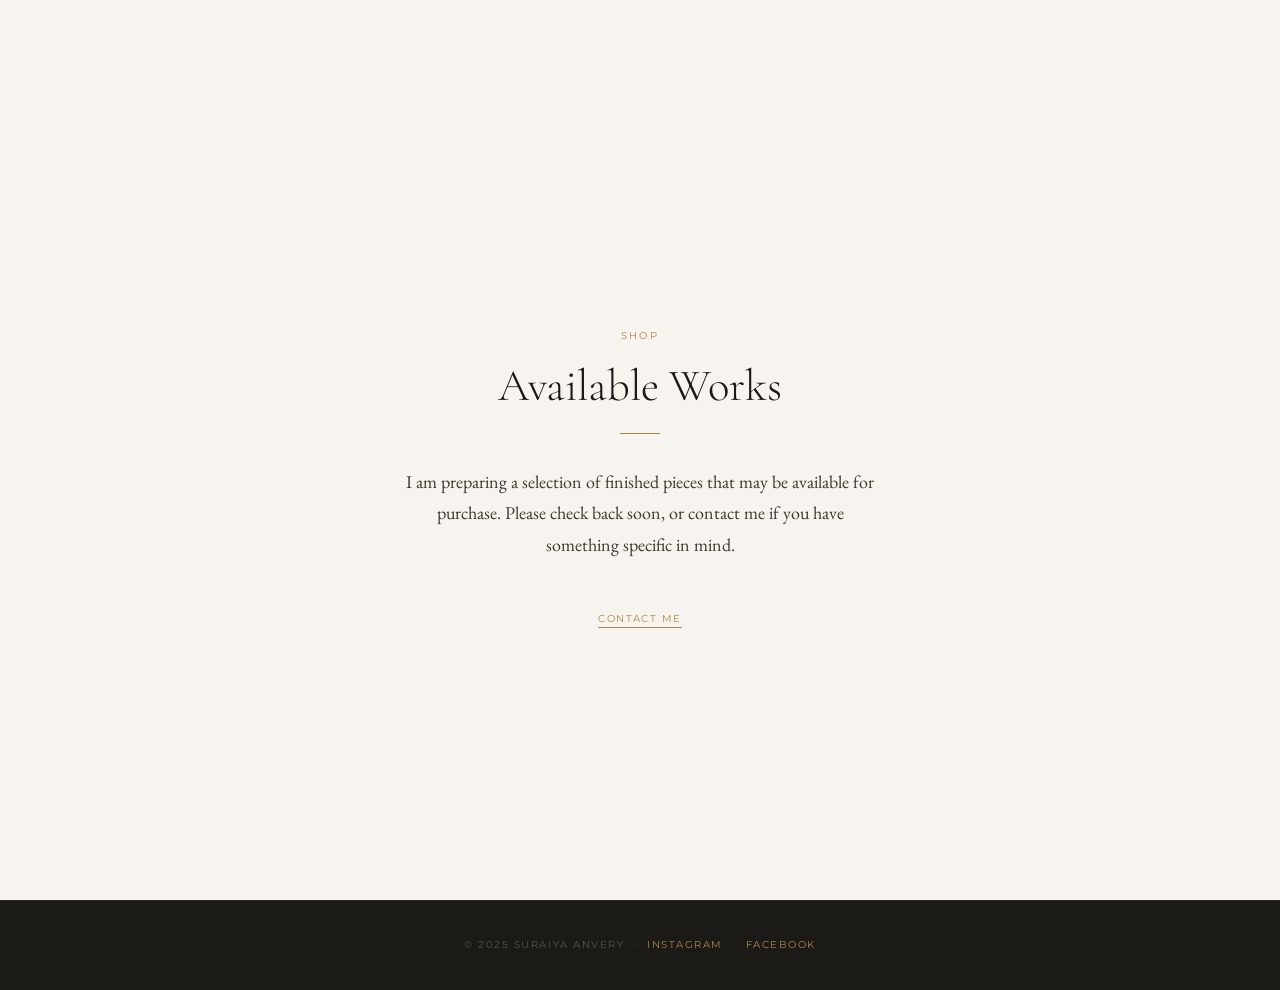
==== available-works.html @ e69be35a "Add site navigation with dropdowns and placeholder pages" ====
<!DOCTYPE html>
<html lang="en">
<head>
  <meta charset="UTF-8" />
  <meta name="viewport" content="width=device-width, initial-scale=1.0" />
  <title>Available Works — Suraiya Anvery</title>
  <meta name="description" content="Finished pieces that may be available from Suraiya Anvery — coming soon." />
  <link rel="stylesheet" href="css/style.css" />
  <link rel="preconnect" href="https://fonts.googleapis.com" />
  <link rel="preconnect" href="https://fonts.gstatic.com" crossorigin />
</head>
<body>

<nav class="nav scrolled" role="navigation" aria-label="Main navigation">
  <a href="/" class="nav-brand" aria-label="Suraiya Anvery home">
    <span class="name">Suraiya Anvery</span>
    <span class="tagline">Handcrafted Works &amp; Heirloom Quilts</span>
  </a>
  <ul class="nav-links">
    <li class="nav-has-dropdown">
      <a href="/work.html">Work</a>
      <ul class="nav-dropdown" aria-label="Work submenu">
        <li><a href="/work.html">All Work</a></li>
        <li><a href="/quilts.html">Quilts</a></li>
        <li><a href="/bags.html">Bags</a></li>
        <li><a href="/small-works.html">Small Works</a></li>
        <li><a href="/wall-hangings.html">Wall Hangings</a></li>
        <li><a href="/runners.html">Runners</a></li>
      </ul>
    </li>
    <li class="nav-has-dropdown">
      <a href="/patterns.html">Shop</a>
      <ul class="nav-dropdown" aria-label="Shop submenu">
        <li><a href="/patterns.html">Patterns</a></li>
        <li><a href="/available-works.html">Available Works</a></li>
      </ul>
    </li>
    <li><a href="/blog.html">Blog</a></li>
    <li><a href="/#about">About</a></li>
    <li><a href="/#commissions">Commissions</a></li>
    <li><a href="/#contact">Contact</a></li>
  </ul>
  <button class="nav-toggle" aria-label="Open menu" aria-expanded="false">
    <span></span><span></span><span></span>
  </button>
</nav>

<div class="nav-mobile" role="navigation" aria-label="Mobile navigation">
  <ul>
    <li class="nav-mobile-group">
      <button class="nav-mobile-group-toggle" aria-expanded="false" aria-controls="mob-work">
        Work <span class="toggle-arrow" aria-hidden="true">▾</span>
      </button>
      <ul class="nav-mobile-sub" id="mob-work">
        <li><a href="/work.html">All Work</a></li>
        <li><a href="/quilts.html">Quilts</a></li>
        <li><a href="/bags.html">Bags</a></li>
        <li><a href="/small-works.html">Small Works</a></li>
        <li><a href="/wall-hangings.html">Wall Hangings</a></li>
        <li><a href="/runners.html">Runners</a></li>
      </ul>
    </li>
    <li class="nav-mobile-group">
      <button class="nav-mobile-group-toggle" aria-expanded="false" aria-controls="mob-shop">
        Shop <span class="toggle-arrow" aria-hidden="true">▾</span>
      </button>
      <ul class="nav-mobile-sub" id="mob-shop">
        <li><a href="/patterns.html">Patterns</a></li>
        <li><a href="/available-works.html">Available Works</a></li>
      </ul>
    </li>
    <li><a href="/blog.html">Blog</a></li>
    <li><a href="/#about">About</a></li>
    <li><a href="/#commissions">Commissions</a></li>
    <li><a href="/#contact">Contact</a></li>
  </ul>
</div>

<main style="min-height: 100vh; display: flex; align-items: center; justify-content: center; padding: 140px 24px 80px; text-align: center;">
  <div>
    <span class="section-eyebrow">Shop</span>
    <h1 class="section-title" style="margin-top: 8px;">Available Works</h1>
    <div class="section-rule centered" style="margin-bottom: 32px;"></div>
    <p style="font-family: var(--font-body); font-size: 1.125rem; color: var(--ink-soft); max-width: 480px; margin: 0 auto 40px;">
      I am preparing a selection of finished pieces that may be available for purchase. Please check back soon, or contact me if you have something specific in mind.
    </p>
    <a href="/#contact" style="font-family: var(--font-utility); font-size: 0.65rem; letter-spacing: 0.14em; text-transform: uppercase; color: var(--gold); border-bottom: 1px solid var(--gold); padding-bottom: 2px;">Contact me</a>
  </div>
</main>

<footer class="footer" role="contentinfo">
  <p>&copy; 2025 Suraiya Anvery &nbsp;&middot;&nbsp;
    <a href="https://www.instagram.com/suraiya.anvery" target="_blank" rel="noopener noreferrer">Instagram</a>
    &nbsp;&middot;&nbsp;
    <a href="https://www.facebook.com/suraiya.khalidanvery" target="_blank" rel="noopener noreferrer">Facebook</a>
  </p>
</footer>

<script src="js/main.js"></script>
</body>
</html>
---- css/style.css ----
/* ============================================
   SURAIYA ANVERY — HANDCRAFTED WORKS
   v2 — Inspired by Lo & Behold Stitchery
   Full-bleed, story-first, warm & elegant
   ============================================ */

@import url('https://fonts.googleapis.com/css2?family=Cormorant+Garamond:ital,wght@0,300;0,400;0,500;0,600;1,300;1,400;1,500&family=EB+Garamond:ital,wght@0,400;0,500;1,400&family=Montserrat:wght@300;400;500&display=swap');

/* ---- TOKENS ---- */
:root {
  --cream:       #F7F3EE;
  --parchment:   #EDE5D8;
  --ink:         #1C1A17;
  --ink-soft:    #3D3830;
  --gold:        #A8884A;
  --gold-light:  #C9A96E;
  --blush:       #C8A09A;
  --mist:        #8A8178;
  --white:       #FDFCFA;
  --rose:        #C4887E;

  --font-display: 'Cormorant Garamond', Georgia, serif;
  --font-body:    'EB Garamond', Georgia, serif;
  --font-utility: 'Montserrat', sans-serif;

  --max-w: 1200px;
  --section-pad: 96px 24px;
  --radius: 2px;
  --transition: 0.35s ease;
}

/* ---- RESET ---- */
*, *::before, *::after { box-sizing: border-box; margin: 0; padding: 0; }
html { scroll-behavior: smooth; font-size: 16px; }
body {
  background: var(--cream);
  color: var(--ink);
  font-family: var(--font-body);
  font-size: 1.125rem;
  line-height: 1.75;
  -webkit-font-smoothing: antialiased;
}
img { display: block; max-width: 100%; height: auto; }
a { color: inherit; text-decoration: none; }
button { cursor: pointer; border: none; background: none; font: inherit; }

/* ---- NAVIGATION ---- */
.nav {
  position: fixed;
  top: 0; left: 0; right: 0;
  z-index: 100;
  background: transparent;
  padding: 0 40px;
  display: flex;
  align-items: center;
  justify-content: space-between;
  height: 80px;
  transition: background var(--transition), box-shadow var(--transition);
}
.nav.scrolled {
  background: rgba(247, 243, 238, 0.96);
  backdrop-filter: blur(10px);
  box-shadow: 0 1px 0 var(--parchment);
}
.nav-brand {
  display: flex;
  flex-direction: column;
  line-height: 1.15;
}
.nav-brand .name {
  font-family: var(--font-display);
  font-weight: 500;
  font-size: 1.25rem;
  letter-spacing: 0.04em;
  color: var(--cream);
  transition: color var(--transition);
}
.nav.scrolled .nav-brand .name { color: var(--ink); }
.nav-brand .tagline {
  font-family: var(--font-utility);
  font-size: 0.58rem;
  font-weight: 300;
  letter-spacing: 0.2em;
  text-transform: uppercase;
  color: rgba(247,243,238,0.7);
  transition: color var(--transition);
}
.nav.scrolled .nav-brand .tagline { color: var(--gold); }
.nav-links {
  display: flex;
  gap: 36px;
  list-style: none;
}
.nav-links a {
  font-family: var(--font-utility);
  font-size: 0.68rem;
  font-weight: 400;
  letter-spacing: 0.14em;
  text-transform: uppercase;
  color: rgba(247,243,238,0.85);
  position: relative;
  padding-bottom: 3px;
  transition: color var(--transition);
}
.nav.scrolled .nav-links a { color: var(--ink-soft); }
.nav-links a::after {
  content: '';
  position: absolute;
  bottom: 0; left: 0;
  width: 0; height: 1px;
  background: var(--gold);
  transition: width var(--transition);
}
.nav-links a:hover::after { width: 100%; }
.nav-links a:hover { color: var(--cream); }
.nav.scrolled .nav-links a:hover { color: var(--ink); }

/* Hamburger */
.nav-toggle {
  display: none;
  flex-direction: column;
  gap: 5px;
  padding: 4px;
}
.nav-toggle span {
  display: block;
  width: 24px; height: 1.5px;
  background: var(--cream);
  transition: var(--transition);
}
.nav.scrolled .nav-toggle span { background: var(--ink); }
.nav-mobile {
  display: none;
  position: fixed;
  top: 80px; left: 0; right: 0;
  background: var(--cream);
  border-bottom: 1px solid var(--parchment);
  padding: 28px 40px 36px;
  z-index: 99;
}
.nav-mobile.open { display: block; }
.nav-mobile ul { list-style: none; display: flex; flex-direction: column; gap: 22px; }
.nav-mobile a {
  font-family: var(--font-utility);
  font-size: 0.78rem;
  letter-spacing: 0.14em;
  text-transform: uppercase;
  color: var(--ink-soft);
}

/* ---- HERO — full bleed ---- */
.hero {
  position: relative;
  height: 100vh;
  min-height: 600px;
  overflow: hidden;
  display: flex;
  align-items: flex-end;
}
.hero-bg {
  position: absolute;
  inset: 0;
  z-index: 0;
}
.hero-bg img {
  width: 100%;
  height: 100%;
  object-fit: cover;
  object-position: center 30%;
}
.hero-bg::after {
  content: '';
  position: absolute;
  inset: 0;
  background: linear-gradient(
    to top,
    rgba(28,26,23,0.82) 0%,
    rgba(28,26,23,0.4) 45%,
    rgba(28,26,23,0.1) 100%
  );
}
.hero-content {
  position: relative;
  z-index: 1;
  width: 100%;
  max-width: var(--max-w);
  margin: 0 auto;
  padding: 0 64px 80px;
}
.hero-eyebrow {
  font-family: var(--font-utility);
  font-size: 0.62rem;
  font-weight: 400;
  letter-spacing: 0.26em;
  text-transform: uppercase;
  color: var(--gold-light);
  margin-bottom: 20px;
  display: block;
}
.hero-title {
  font-family: var(--font-display);
  font-weight: 300;
  font-size: clamp(3.2rem, 6vw, 6.5rem);
  line-height: 1.02;
  color: var(--cream);
  margin-bottom: 28px;
  max-width: 800px;
}
.hero-title em {
  font-style: italic;
  color: var(--gold-light);
}
.hero-mission {
  font-family: var(--font-display);
  font-style: italic;
  font-weight: 300;
  font-size: clamp(1.1rem, 2vw, 1.45rem);
  color: rgba(247,243,238,0.8);
  max-width: 560px;
  line-height: 1.65;
  margin-bottom: 44px;
  border-left: 2px solid var(--gold);
  padding-left: 20px;
}
.hero-cta {
  display: flex;
  gap: 16px;
  flex-wrap: wrap;
}
.btn-primary {
  font-family: var(--font-utility);
  font-size: 0.68rem;
  font-weight: 500;
  letter-spacing: 0.16em;
  text-transform: uppercase;
  padding: 14px 32px;
  background: var(--cream);
  color: var(--ink);
  transition: background var(--transition), color var(--transition);
}
.btn-primary:hover { background: var(--gold); color: var(--cream); }
.btn-outline {
  font-family: var(--font-utility);
  font-size: 0.68rem;
  font-weight: 500;
  letter-spacing: 0.16em;
  text-transform: uppercase;
  padding: 14px 32px;
  border: 1px solid rgba(247,243,238,0.5);
  color: var(--cream);
  transition: border-color var(--transition), background var(--transition);
}
.btn-outline:hover { border-color: var(--gold); background: rgba(168,136,74,0.15); }

/* ---- PHILOSOPHY STRIP ---- */
.philosophy {
  background: var(--ink);
  padding: 72px 24px;
  text-align: center;
}
.philosophy-inner {
  max-width: 760px;
  margin: 0 auto;
}
.philosophy blockquote {
  font-family: var(--font-display);
  font-style: italic;
  font-weight: 300;
  font-size: clamp(1.5rem, 3vw, 2.4rem);
  color: var(--cream);
  line-height: 1.5;
  margin-bottom: 24px;
}
.philosophy blockquote em { color: var(--gold-light); }
.philosophy cite {
  font-family: var(--font-utility);
  font-size: 0.6rem;
  letter-spacing: 0.22em;
  text-transform: uppercase;
  color: var(--mist);
  font-style: normal;
}

/* ---- SECTION COMMONS ---- */
.section { padding: var(--section-pad); }
.section-inner { max-width: var(--max-w); margin: 0 auto; }
.section-header { margin-bottom: 64px; }
.section-header.centered { text-align: center; }
.section-eyebrow {
  font-family: var(--font-utility);
  font-size: 0.6rem;
  font-weight: 400;
  letter-spacing: 0.24em;
  text-transform: uppercase;
  color: var(--gold);
  margin-bottom: 16px;
  display: block;
}
.section-title {
  font-family: var(--font-display);
  font-weight: 300;
  font-size: clamp(2rem, 3.5vw, 3rem);
  color: var(--ink);
  line-height: 1.15;
}
.section-title em { font-style: italic; color: var(--gold); }
.section-rule {
  width: 40px;
  height: 1px;
  background: var(--gold);
  margin-top: 20px;
}
.section-rule.centered { margin: 20px auto 0; }

/* ---- FEATURED WORKS ---- */
.featured { background: var(--white); }
.featured-grid {
  display: grid;
  grid-template-columns: repeat(3, 1fr);
  gap: 3px;
}
.featured-item {
  position: relative;
  overflow: hidden;
  aspect-ratio: 3/4;
  cursor: pointer;
}
.featured-item img {
  width: 100%;
  height: 100%;
  object-fit: cover;
  transition: transform 0.7s ease;
}
.featured-item:hover img { transform: scale(1.06); }
.featured-overlay {
  position: absolute;
  bottom: 0; left: 0; right: 0;
  padding: 40px 24px 28px;
  background: linear-gradient(to top, rgba(28,26,23,0.88) 0%, transparent 100%);
  transform: translateY(6px);
  opacity: 0;
  transition: all var(--transition);
}
.featured-item:hover .featured-overlay { opacity: 1; transform: translateY(0); }
.featured-overlay h3 {
  font-family: var(--font-display);
  font-size: 1.4rem;
  font-weight: 400;
  color: var(--cream);
  margin-bottom: 6px;
}
.featured-overlay p {
  font-family: var(--font-utility);
  font-size: 0.6rem;
  letter-spacing: 0.12em;
  text-transform: uppercase;
  color: var(--gold-light);
}

/* ---- GALLERY ---- */
.gallery { background: var(--cream); }
.gallery-grid {
  display: grid;
  grid-template-columns: repeat(auto-fill, minmax(320px, 1fr));
  gap: 40px 32px;
}
.gallery-card { display: flex; flex-direction: column; }
.gallery-card-img {
  aspect-ratio: 4/3;
  overflow: hidden;
  margin-bottom: 20px;
  cursor: pointer;
}
.gallery-card-img img {
  width: 100%;
  height: 100%;
  object-fit: cover;
  transition: transform 0.55s ease;
}
.gallery-card:hover .gallery-card-img img { transform: scale(1.04); }
.gallery-card-label {
  font-family: var(--font-utility);
  font-size: 0.58rem;
  letter-spacing: 0.2em;
  text-transform: uppercase;
  color: var(--gold);
  margin-bottom: 8px;
}
.gallery-card h3 {
  font-family: var(--font-display);
  font-size: 1.45rem;
  font-weight: 400;
  color: var(--ink);
  margin-bottom: 10px;
  line-height: 1.2;
}
.gallery-card p {
  font-family: var(--font-body);
  font-size: 0.97rem;
  color: var(--ink-soft);
  line-height: 1.78;
}
.gallery-card-meta {
  margin-top: 14px;
  font-family: var(--font-utility);
  font-size: 0.58rem;
  letter-spacing: 0.12em;
  color: var(--mist);
  text-transform: uppercase;
}

/* ---- ABOUT — story-first ---- */
.about { background: var(--parchment); }
.about-grid {
  display: grid;
  grid-template-columns: 5fr 7fr;
  gap: 88px;
  align-items: start;
}
.about-img-wrap { position: relative; }
.about-img-frame {
  position: absolute;
  top: -18px; left: -18px;
  right: 18px; bottom: 18px;
  border: 1px solid var(--gold);
  z-index: 0;
  pointer-events: none;
}
.about-img-wrap img {
  position: relative;
  z-index: 1;
  width: 100%;
  aspect-ratio: 3/4;
  object-fit: cover;
}
.about-text { padding-top: 8px; }
.about-pull {
  font-family: var(--font-display);
  font-style: italic;
  font-weight: 300;
  font-size: clamp(1.3rem, 2.2vw, 1.7rem);
  color: var(--ink);
  line-height: 1.55;
  margin-bottom: 32px;
  padding-left: 20px;
  border-left: 2px solid var(--gold);
}
.about-text p {
  font-family: var(--font-body);
  font-size: 1.04rem;
  color: var(--ink-soft);
  line-height: 1.88;
  margin-bottom: 18px;
}
.about-detail {
  display: flex;
  gap: 40px;
  margin-top: 44px;
  padding-top: 36px;
  border-top: 1px solid rgba(168,136,74,0.4);
  flex-wrap: wrap;
}
.about-detail-item .label {
  font-family: var(--font-utility);
  font-size: 0.58rem;
  letter-spacing: 0.2em;
  text-transform: uppercase;
  color: var(--gold);
  display: block;
  margin-bottom: 5px;
}
.about-detail-item .value {
  font-family: var(--font-display);
  font-size: 1.1rem;
  color: var(--ink);
}

/* ---- COMMISSIONS ---- */
.commissions { background: var(--white); }
.commissions-grid {
  display: grid;
  grid-template-columns: 1fr 1fr;
  gap: 80px;
  align-items: start;
}
.commissions-info p {
  font-family: var(--font-body);
  font-size: 1.04rem;
  color: var(--ink-soft);
  line-height: 1.88;
  margin-bottom: 18px;
}
.commissions-info p.lead {
  font-family: var(--font-display);
  font-style: italic;
  font-size: 1.35rem;
  font-weight: 300;
  color: var(--ink);
  margin-bottom: 24px;
  padding-left: 18px;
  border-left: 2px solid var(--gold);
  line-height: 1.55;
}
.process-list {
  list-style: none;
  margin-top: 40px;
  display: flex;
  flex-direction: column;
  gap: 24px;
}
.process-list li {
  display: flex;
  gap: 20px;
  align-items: flex-start;
}
.process-num {
  font-family: var(--font-display);
  font-size: 1.9rem;
  font-weight: 300;
  color: var(--gold);
  line-height: 1;
  min-width: 32px;
}
.process-text strong {
  display: block;
  font-family: var(--font-utility);
  font-size: 0.66rem;
  letter-spacing: 0.14em;
  text-transform: uppercase;
  color: var(--ink);
  margin-bottom: 4px;
}
.process-text span {
  font-family: var(--font-body);
  font-size: 0.96rem;
  color: var(--mist);
  line-height: 1.65;
}

/* Forms */
.commission-form { display: flex; flex-direction: column; gap: 20px; }
.form-group { display: flex; flex-direction: column; gap: 8px; }
.form-group label {
  font-family: var(--font-utility);
  font-size: 0.6rem;
  letter-spacing: 0.18em;
  text-transform: uppercase;
  color: var(--ink);
}
.form-group input,
.form-group textarea,
.form-group select {
  font-family: var(--font-body);
  font-size: 1rem;
  color: var(--ink);
  background: var(--cream);
  border: 1px solid var(--parchment);
  padding: 13px 16px;
  border-radius: var(--radius);
  transition: border-color var(--transition);
  outline: none;
  width: 100%;
}
.form-group input:focus,
.form-group textarea:focus,
.form-group select:focus { border-color: var(--gold); }
.form-group textarea { resize: vertical; min-height: 148px; }
.form-submit {
  font-family: var(--font-utility);
  font-size: 0.68rem;
  font-weight: 500;
  letter-spacing: 0.16em;
  text-transform: uppercase;
  padding: 16px 40px;
  background: var(--ink);
  color: var(--cream);
  align-self: flex-start;
  transition: background var(--transition);
}
.form-submit:hover { background: var(--gold); }
.form-note {
  font-family: var(--font-body);
  font-style: italic;
  font-size: 0.88rem;
  color: var(--mist);
  margin-top: -8px;
}
.form-success {
  display: none;
  padding: 16px 20px;
  background: rgba(168,136,74,0.12);
  border: 1px solid var(--gold);
  color: var(--gold);
  font-family: var(--font-utility);
  font-size: 0.68rem;
  letter-spacing: 0.1em;
  text-transform: uppercase;
}

/* ---- CONTACT ---- */
.contact { background: var(--ink); }
.contact .section-eyebrow { color: var(--gold-light); }
.contact .section-title { color: var(--cream); }
.contact .section-rule { background: var(--gold); }
.contact-grid {
  display: grid;
  grid-template-columns: 1fr 1fr;
  gap: 80px;
  align-items: start;
}
.contact-info p {
  font-family: var(--font-body);
  color: rgba(237,229,216,0.72);
  font-size: 1.04rem;
  line-height: 1.85;
  margin-bottom: 36px;
}
.contact-social { display: flex; gap: 16px; margin-bottom: 0; flex-wrap: wrap; }
.social-link {
  font-family: var(--font-utility);
  font-size: 0.63rem;
  letter-spacing: 0.14em;
  text-transform: uppercase;
  color: var(--cream);
  border: 1px solid rgba(237,229,216,0.22);
  padding: 11px 22px;
  display: flex;
  align-items: center;
  gap: 9px;
  transition: border-color var(--transition), color var(--transition);
}
.social-link:hover { border-color: var(--gold); color: var(--gold); }
.social-icon { width: 15px; height: 15px; }
.contact-form .form-group input,
.contact-form .form-group textarea {
  background: rgba(237,229,216,0.06);
  border-color: rgba(237,229,216,0.18);
  color: var(--cream);
}
.contact-form .form-group input::placeholder,
.contact-form .form-group textarea::placeholder { color: rgba(237,229,216,0.3); }
.contact-form .form-group input:focus,
.contact-form .form-group textarea:focus { border-color: var(--gold); }
.contact-form .form-group label { color: rgba(237,229,216,0.65); }
.contact-form .form-submit { background: var(--gold); color: var(--ink); }
.contact-form .form-submit:hover { background: var(--gold-light); }

/* ---- FOOTER ---- */
.footer {
  background: var(--ink);
  border-top: 1px solid rgba(237,229,216,0.08);
  padding: 36px 24px;
  text-align: center;
}
.footer p {
  font-family: var(--font-utility);
  font-size: 0.6rem;
  letter-spacing: 0.16em;
  text-transform: uppercase;
  color: rgba(237,229,216,0.28);
}
.footer a { color: var(--gold); transition: color var(--transition); }
.footer a:hover { color: var(--gold-light); }

/* ---- LIGHTBOX ---- */
.lightbox {
  display: none;
  position: fixed;
  inset: 0;
  background: rgba(28,26,23,0.96);
  z-index: 200;
  align-items: center;
  justify-content: center;
  padding: 24px;
}
.lightbox.open { display: flex; }
.lightbox-inner { max-width: 960px; width: 100%; position: relative; }
.lightbox-inner img { width: 100%; max-height: 82vh; object-fit: contain; }
.lightbox-close {
  position: absolute;
  top: -44px; right: 0;
  font-family: var(--font-utility);
  font-size: 0.63rem;
  letter-spacing: 0.14em;
  text-transform: uppercase;
  color: var(--cream);
  cursor: pointer;
  opacity: 0.7;
  transition: opacity var(--transition);
}
.lightbox-close:hover { opacity: 1; }

/* ---- RESPONSIVE ---- */
@media (max-width: 900px) {
  .hero-content { padding: 0 32px 64px; }
  .featured-grid { grid-template-columns: 1fr 1fr; }
  .about-grid { grid-template-columns: 1fr; gap: 52px; }
  .commissions-grid { grid-template-columns: 1fr; gap: 52px; }
  .contact-grid { grid-template-columns: 1fr; gap: 52px; }
  .nav-links { display: none; }
  .nav-toggle { display: flex; }
  .nav { padding: 0 24px; }
}
@media (max-width: 600px) {
  :root { --section-pad: 64px 20px; }
  .hero-content { padding: 0 20px 56px; }
  .featured-grid { grid-template-columns: 1fr; }
  .gallery-grid { grid-template-columns: 1fr; }
  .hero-cta { flex-direction: column; }
  .about-detail { flex-direction: column; gap: 24px; }
  .hero-title { font-size: clamp(2.6rem, 10vw, 4rem); }
}
@media (prefers-reduced-motion: reduce) {
  *, *::before, *::after { transition: none !important; animation: none !important; }
}

/* ---- NAV DROPDOWNS ---- */
.nav-has-dropdown { position: relative; }

.nav-dropdown {
  display: none;
  position: absolute;
  top: calc(100% + 12px);
  left: 50%;
  transform: translateX(-50%);
  background: rgba(247, 243, 238, 0.97);
  backdrop-filter: blur(10px);
  border: 1px solid var(--parchment);
  padding: 12px 0;
  list-style: none;
  min-width: 180px;
  z-index: 101;
  box-shadow: 0 8px 32px rgba(28,26,23,0.08);
}

.nav-has-dropdown:hover .nav-dropdown,
.nav-has-dropdown:focus-within .nav-dropdown {
  display: block;
}

.nav-dropdown li a {
  display: block;
  padding: 9px 24px;
  font-family: var(--font-utility);
  font-size: 0.62rem;
  letter-spacing: 0.12em;
  text-transform: uppercase;
  color: var(--ink-soft);
  white-space: nowrap;
  transition: color var(--transition);
}
.nav-dropdown li a::after { display: none; }
.nav-dropdown li a:hover { color: var(--gold); }

/* ---- MOBILE NAV GROUPS ---- */
.nav-mobile-group { list-style: none; }

.nav-mobile-group-toggle {
  display: flex;
  align-items: center;
  justify-content: space-between;
  font-family: var(--font-utility);
  font-size: 0.78rem;
  letter-spacing: 0.14em;
  text-transform: uppercase;
  color: var(--ink-soft);
  background: none;
  border: none;
  cursor: pointer;
  width: 100%;
  padding: 0;
}

.nav-mobile-group-toggle .toggle-arrow {
  font-size: 0.5rem;
  transition: transform var(--transition);
}
.nav-mobile-group-toggle[aria-expanded="true"] .toggle-arrow {
  transform: rotate(180deg);
}

.nav-mobile-sub {
  list-style: none;
  display: none;
  flex-direction: column;
  gap: 14px;
  padding: 14px 0 4px 16px;
}
.nav-mobile-sub.open { display: flex; }

.nav-mobile-sub a {
  font-family: var(--font-utility);
  font-size: 0.68rem;
  letter-spacing: 0.12em;
  text-transform: uppercase;
  color: var(--mist);
}

/* ---- GALLERY VIEW-ALL LINK ---- */
.gallery-view-all {
  display: flex;
  align-items: center;
  justify-content: flex-end;
  padding: 24px 0 8px;
}
.gallery-view-all a {
  font-family: var(--font-utility);
  font-size: 0.65rem;
  letter-spacing: 0.14em;
  text-transform: uppercase;
  color: var(--gold);
  border-bottom: 1px solid var(--gold);
  padding-bottom: 2px;
  transition: color var(--transition), border-color var(--transition);
}
.gallery-view-all a:hover { color: var(--gold-light); border-color: var(--gold-light); }
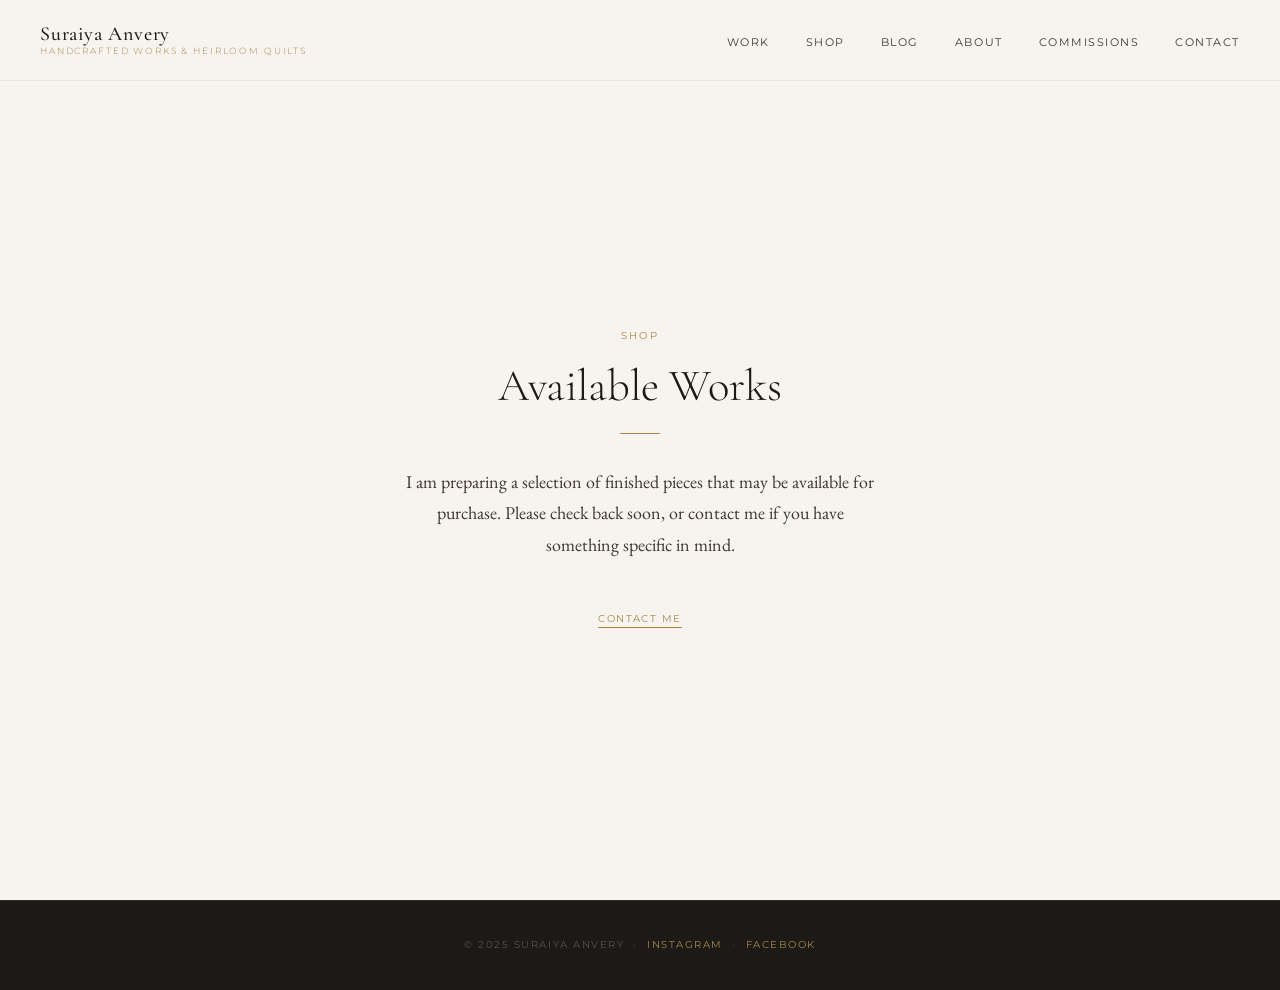
==== commit b4b76746: "Add work category navigation and placeholder pages" ====
--- a/available-works.html
+++ b/available-works.html
@@ -20,12 +20,11 @@
     <li class="nav-has-dropdown">
       <a href="/work.html">Work</a>
       <ul class="nav-dropdown" aria-label="Work submenu">
-        <li><a href="/work.html">All Work</a></li>
         <li><a href="/quilts.html">Quilts</a></li>
         <li><a href="/bags.html">Bags</a></li>
-        <li><a href="/small-works.html">Small Works</a></li>
-        <li><a href="/wall-hangings.html">Wall Hangings</a></li>
-        <li><a href="/runners.html">Runners</a></li>
+        <li><a href="/pouches.html">Pouches</a></li>
+        <li><a href="/table-runners.html">Table Runners</a></li>
+        <li><a href="/everyday-essentials.html">Everyday Essentials</a></li>
       </ul>
     </li>
     <li class="nav-has-dropdown">
@@ -52,12 +51,11 @@
         Work <span class="toggle-arrow" aria-hidden="true">▾</span>
       </button>
       <ul class="nav-mobile-sub" id="mob-work">
-        <li><a href="/work.html">All Work</a></li>
         <li><a href="/quilts.html">Quilts</a></li>
         <li><a href="/bags.html">Bags</a></li>
-        <li><a href="/small-works.html">Small Works</a></li>
-        <li><a href="/wall-hangings.html">Wall Hangings</a></li>
-        <li><a href="/runners.html">Runners</a></li>
+        <li><a href="/pouches.html">Pouches</a></li>
+        <li><a href="/table-runners.html">Table Runners</a></li>
+        <li><a href="/everyday-essentials.html">Everyday Essentials</a></li>
       </ul>
     </li>
     <li class="nav-mobile-group">
--- a/css/style.css
+++ b/css/style.css
@@ -430,8 +430,9 @@
   position: relative;
   z-index: 1;
   width: 100%;
-  aspect-ratio: 3/4;
+  aspect-ratio: 4 / 5;
   object-fit: cover;
+  object-position: center center;
 }
 .about-text { padding-top: 8px; }
 .about-pull {
@@ -720,13 +721,13 @@
 .nav-dropdown {
   display: none;
   position: absolute;
-  top: calc(100% + 12px);
+  top: 100%;
   left: 50%;
   transform: translateX(-50%);
   background: rgba(247, 243, 238, 0.97);
   backdrop-filter: blur(10px);
   border: 1px solid var(--parchment);
-  padding: 12px 0;
+  padding: 24px 0 12px;
   list-style: none;
   min-width: 180px;
   z-index: 101;
@@ -814,3 +815,98 @@
   transition: color var(--transition), border-color var(--transition);
 }
 .gallery-view-all a:hover { color: var(--gold-light); border-color: var(--gold-light); }
+
+/* ---- WORK CATEGORY OVERVIEW ---- */
+.work-overview { background: var(--cream); }
+
+.work-overview-intro {
+  font-family: var(--font-body);
+  font-size: 1.125rem;
+  color: var(--ink-soft);
+  max-width: 560px;
+  margin: 0 auto;
+  text-align: center;
+  line-height: 1.7;
+}
+
+.work-category-grid {
+  display: grid;
+  grid-template-columns: repeat(3, 1fr);
+  gap: 40px;
+  margin-top: 56px;
+}
+
+.work-category-card {
+  display: flex;
+  flex-direction: column;
+  gap: 16px;
+  padding: 32px;
+  background: var(--white);
+  border: 1px solid var(--parchment);
+  border-radius: var(--radius);
+}
+
+/* Future image slot — uncomment in card HTML when ready */
+.work-category-card-img {
+  width: 100%;
+  aspect-ratio: 4 / 3;
+  overflow: hidden;
+  background: var(--parchment);
+  border-radius: var(--radius);
+}
+.work-category-card-img img {
+  width: 100%;
+  height: 100%;
+  object-fit: cover;
+  display: block;
+}
+
+.work-category-card-title {
+  font-family: var(--font-display);
+  font-size: 1.5rem;
+  font-weight: 400;
+  color: var(--ink);
+  margin: 0;
+}
+
+.work-category-card-desc {
+  font-family: var(--font-body);
+  font-size: 1rem;
+  color: var(--ink-soft);
+  line-height: 1.65;
+  margin: 0;
+  flex: 1;
+}
+
+.work-category-card-link {
+  display: inline-block;
+  font-family: var(--font-utility);
+  font-size: 0.62rem;
+  letter-spacing: 0.14em;
+  text-transform: uppercase;
+  color: var(--gold);
+  border-bottom: 1px solid var(--gold);
+  padding-bottom: 2px;
+  transition: color var(--transition), border-color var(--transition);
+  align-self: flex-start;
+}
+.work-category-card-link:hover {
+  color: var(--gold-light);
+  border-color: var(--gold-light);
+}
+.work-category-card-link::after { display: none; }
+
+@media (max-width: 900px) {
+  .work-category-grid {
+    grid-template-columns: repeat(2, 1fr);
+    gap: 28px;
+  }
+}
+
+@media (max-width: 600px) {
+  .work-category-grid {
+    grid-template-columns: 1fr;
+    gap: 20px;
+  }
+  .work-category-card { padding: 24px; }
+}
